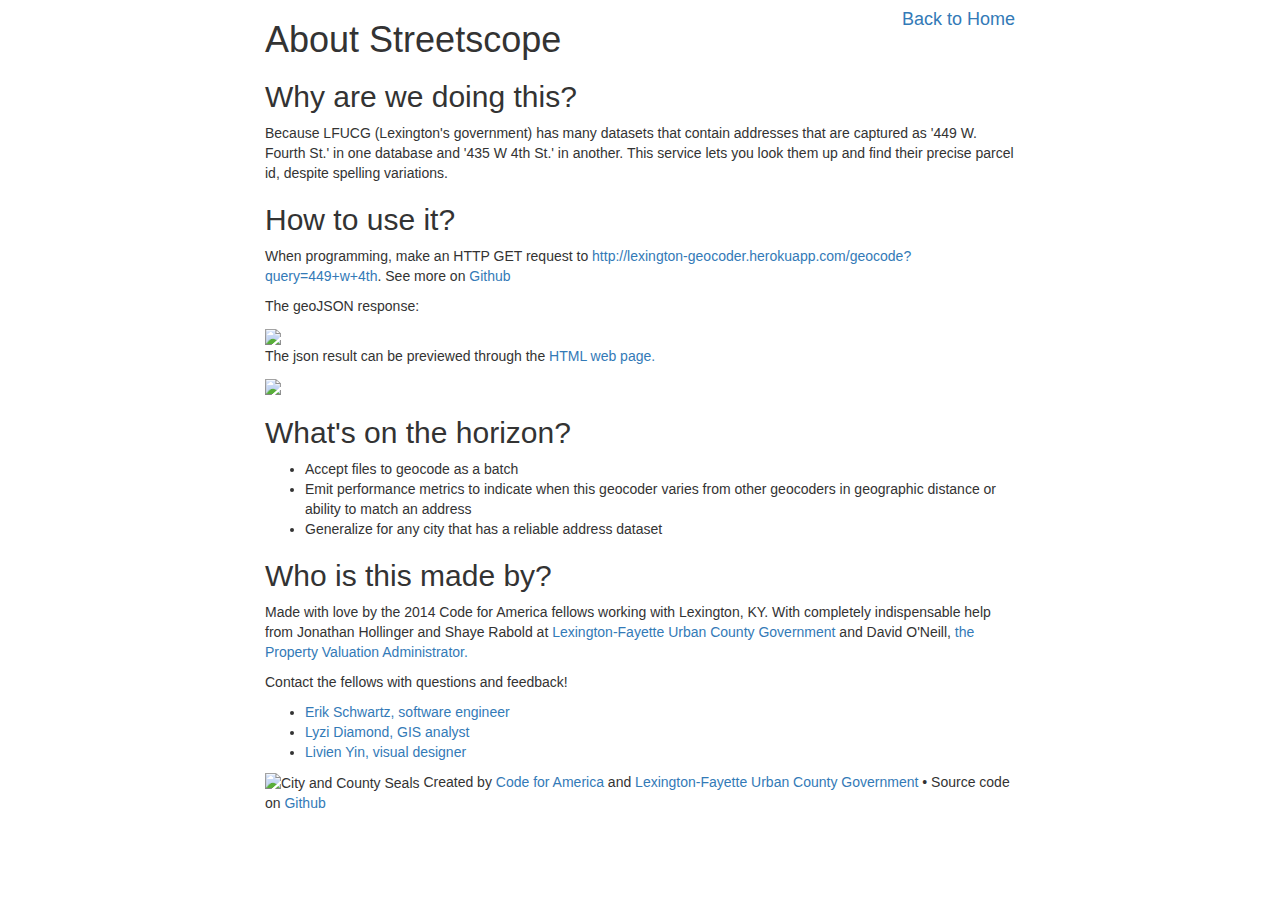
==== templates/about.html @ 320dbb6c "Add about page" ====
<!DOCTYPE html>
<html lang="en">
<head>
  <meta charset="utf-8">
  <meta name="viewport" content="width=device-width, initial-scale=1.0">
  <title>Streetscope</title>

  <link href="//netdna.bootstrapcdn.com/bootstrap/3.0.0/css/bootstrap.min.css" rel="stylesheet" media="screen">
  <link href="https://api.tiles.mapbox.com/mapbox.js/v2.0.1/mapbox.css" rel="stylesheet" />
  <link href="{{ url_for('static', filename='css/style.css') }}" rel="stylesheet" type="text/css" />
</head>
<body>
  <div id="about-wrapper" class="container">
    <div class="row">
      <div class="col-md-offset-2 col-md-8">
        <div class="pull-right"><a href="/"><h4>Back to Home</h4></a></div>
        <h1>About Streetscope</h1>
        <section id="why">
          <h2>Why are we doing this?</h2>
          <p>Because LFUCG (Lexington's government) has many datasets that contain addresses that are captured as '449 W. Fourth St.' in one database and '435 W 4th St.' in another. This service lets you look them up and find their precise parcel id, despite spelling variations.</p>
        </section>

        <section id="how">
          <h2>How to use it?</h2>
          <p>When programming, make an HTTP GET request to <a href="http://lexington-geocoder.herokuapp.com/geocode?query=449+w+4th" target="_blank">http://lexington-geocoder.herokuapp.com/geocode?query=449+w+4th</a>. See more on <a href="https://github.com/codeforamerica/lexington-geocoder" target="_blank">Github</a></p>
          <p>The geoJSON response:</p>
          <img src="/images/geoJSON.png" width="100%"/>
          <p>The json result can be previewed through the <a href="/" target="_blank">HTML web page.</a></p>
          <img src="/images/JSON.png" width="100%"/>
        </section>

        <section id="future">
          <h2>What's on the horizon?</h2>
          <ul>
            <li>Accept files to geocode as a batch</li>
            <li>Emit performance metrics to indicate when this geocoder varies from other geocoders in geographic distance or ability to match an address</li>
            <li>Generalize for any city that has a reliable address dataset</li>
          </ul>
        </section>

        <section id="who">
          <h2>Who is this made by?</h2>
          <p>Made with love by the 2014 Code for America fellows working with Lexington, KY. With completely indispensable help from Jonathan Hollinger and Shaye Rabold at <a href="http://lexingtonky.gov/" target="_blank">Lexington-Fayette Urban County Government</a> and David O'Neill, <a href="http://www.fayette-pva.com/" target="_blank">the Property Valuation Administrator.</a></p>
          <p>Contact the fellows with questions and feedback!</p>
          <ul>
            <li><a href="mailto:lexington@codeforamerica.org" target="_top">Erik Schwartz, software engineer</a></li>
            <li><a href="mailto:lexington@codeforamerica.org" target="_top">Lyzi Diamond, GIS analyst</a></li>
            <li><a href="mailto:lexington@codeforamerica.org" target="_top">Livien Yin, visual designer</a></li>
          </ul>
        </section>

        <footer>
          <img src="/static/images/footer-logos.png" width="200" alt="City and County Seals">
          Created by <a href="http://codeforamerica.org/">Code for America</a> and <a href="http://www.lexingtonky.gov/index.aspx">Lexington-Fayette Urban County Government</a>
          &bull; Source code on <a href="https://github.com/codeforamerica/lexington-geocoder">Github</a>
        </footer>
      </div>
    </div>
  </div>
</body>
</html>
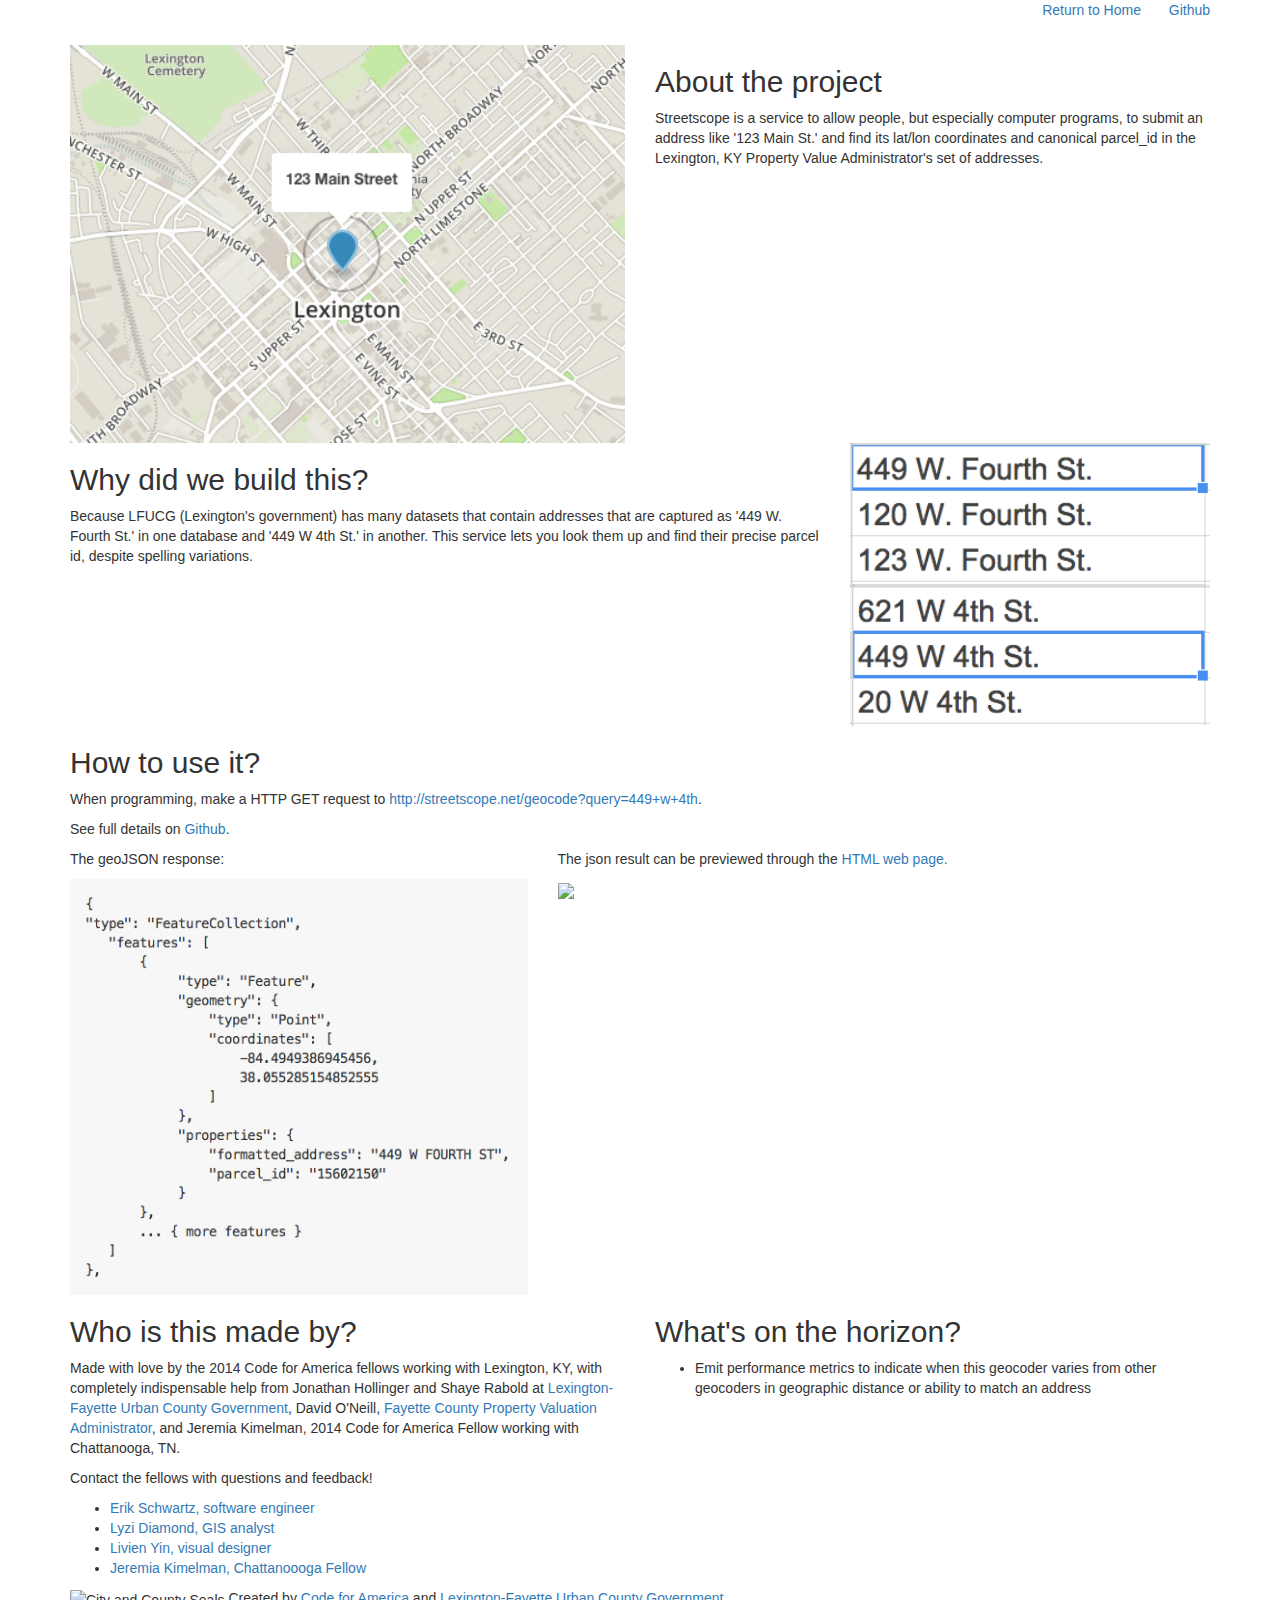
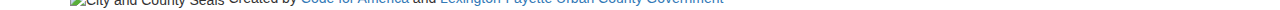
==== commit ec16d380: "Merge pull request #71 from codeforamerica/merge-livs-changes" ====
--- a/templates/about.html
+++ b/templates/about.html
@@ -5,57 +5,118 @@
   <meta name="viewport" content="width=device-width, initial-scale=1.0">
   <title>Streetscope</title>
 
+  <script src="//use.typekit.net/pbs6bvg.js"></script>
+  <script>try{Typekit.load();}catch(e){}</script>
+
   <link href="//netdna.bootstrapcdn.com/bootstrap/3.0.0/css/bootstrap.min.css" rel="stylesheet" media="screen">
   <link href="https://api.tiles.mapbox.com/mapbox.js/v2.0.1/mapbox.css" rel="stylesheet" />
   <link href="{{ url_for('static', filename='css/style.css') }}" rel="stylesheet" type="text/css" />
 </head>
 <body>
-  <div id="about-wrapper" class="container">
-    <div class="row">
-      <div class="col-md-offset-2 col-md-8">
-        <div class="pull-right"><a href="/"><h4>Back to Home</h4></a></div>
-        <h1>About Streetscope</h1>
-        <section id="why">
-          <h2>Why are we doing this?</h2>
-          <p>Because LFUCG (Lexington's government) has many datasets that contain addresses that are captured as '449 W. Fourth St.' in one database and '435 W 4th St.' in another. This service lets you look them up and find their precise parcel id, despite spelling variations.</p>
-        </section>
-
-        <section id="how">
-          <h2>How to use it?</h2>
-          <p>When programming, make an HTTP GET request to <a href="http://lexington-geocoder.herokuapp.com/geocode?query=449+w+4th" target="_blank">http://lexington-geocoder.herokuapp.com/geocode?query=449+w+4th</a>. See more on <a href="https://github.com/codeforamerica/lexington-geocoder" target="_blank">Github</a></p>
-          <p>The geoJSON response:</p>
-          <img src="/images/geoJSON.png" width="100%"/>
-          <p>The json result can be previewed through the <a href="/" target="_blank">HTML web page.</a></p>
-          <img src="/images/JSON.png" width="100%"/>
-        </section>
-
-        <section id="future">
-          <h2>What's on the horizon?</h2>
-          <ul>
-            <li>Accept files to geocode as a batch</li>
-            <li>Emit performance metrics to indicate when this geocoder varies from other geocoders in geographic distance or ability to match an address</li>
-            <li>Generalize for any city that has a reliable address dataset</li>
-          </ul>
-        </section>
-
-        <section id="who">
-          <h2>Who is this made by?</h2>
-          <p>Made with love by the 2014 Code for America fellows working with Lexington, KY. With completely indispensable help from Jonathan Hollinger and Shaye Rabold at <a href="http://lexingtonky.gov/" target="_blank">Lexington-Fayette Urban County Government</a> and David O'Neill, <a href="http://www.fayette-pva.com/" target="_blank">the Property Valuation Administrator.</a></p>
-          <p>Contact the fellows with questions and feedback!</p>
-          <ul>
-            <li><a href="mailto:lexington@codeforamerica.org" target="_top">Erik Schwartz, software engineer</a></li>
-            <li><a href="mailto:lexington@codeforamerica.org" target="_top">Lyzi Diamond, GIS analyst</a></li>
-            <li><a href="mailto:lexington@codeforamerica.org" target="_top">Livien Yin, visual designer</a></li>
-          </ul>
-        </section>
-
-        <footer>
-          <img src="/static/images/footer-logos.png" width="200" alt="City and County Seals">
-          Created by <a href="http://codeforamerica.org/">Code for America</a> and <a href="http://www.lexingtonky.gov/index.aspx">Lexington-Fayette Urban County Government</a>
-          &bull; Source code on <a href="https://github.com/codeforamerica/lexington-geocoder">Github</a>
-        </footer>
+  <div id="about-wrapper">
+    <div id="navigation">
+      <div class="container">
+        <div class="row">
+          <div class="col-md-3">
+            <div id="logo"><img src="/static/images/streetscope-logo-white.png" width="100%"/></div>
+          </div>
+          <div class="col-md-9">
+            <div class="pull-right">
+              <a href="/">Return to Home</a>
+              <a href="https://github.com/codeforamerica/streetscope" target="_blank"><img src="/static/images/github-icon.png" width="20px"/> Github</a>
+            </div>
+          </div>
+        </div>
       </div>
     </div>
+
+    <section id="what">
+      <div class="container">
+        <div class="row">
+          <div class="col-md-6">
+            <img src="/static/images/123-main-st.png" width="100%"/>
+          </div>
+          <div class="col-md-6">
+            <div class="description">
+              <h2>About the project</h2>
+              <p>Streetscope is a service to allow people, but especially computer programs, to submit an address like '123 Main St.' and find its lat/lon coordinates and canonical parcel_id in the Lexington, KY Property Value Administrator's set of addresses.</p>
+            </div>
+          </div>
+        </div>
+      </div>
+    </section>
+
+    <section id="why">
+      <div class="container">
+        <div class="row">
+          <div class="col-md-8">
+            <h2>Why did we build this?</h2>
+            <p>Because LFUCG (Lexington's government) has many datasets that contain addresses that are captured as '449 W. Fourth St.' in one database and '449 W 4th St.' in another. This service lets you look them up and find their precise parcel id, despite spelling variations.</p>
+          </div>
+          <div class="col-md-4">
+            <img src="/static/images/fourth-st.png" width="100%"/>
+            <img src="/static/images/4th-st.png" width="100%"/>
+          </div>
+        </div>
+      </div>
+    </section>
+
+    <section id="how">
+      <div class="container">
+        <div class="row">
+          <div class="col-md-12">
+            <h2>How to use it?</h2>
+            <p>When programming, make a HTTP GET request to <a href="http://streetscope.net/geocode?query=449+w+4th" target="_blank">http://streetscope.net/geocode?query=449+w+4th</a>.</p>
+            <p>See full details on <a href="https://github.com/codeforamerica/streetscope" target="_blank">Github</a>.</p>
+          </div>
+        </div>
+        <div class="row">
+          <div class="col-md-5">
+            <p>The geoJSON response:</p>
+            <img src="/static/images/geoJSON.png" width="100%"/>
+          </div>
+          <div class="col-md-7">
+            <p>The json result can be previewed through the <a href="/" target="_blank">HTML web page.</a></p>
+            <img src="/static/images/JSON.png" width="100%"/>
+          </div>
+        </div>
+      </div>
+    </section>
+
+    <section id="who">
+      <div class="container">
+        <div class="row">
+          <div class="col-md-6">
+            <h2>Who is this made by?</h2>
+            <p>Made with love by the 2014 Code for America fellows working with Lexington, KY, with completely indispensable help from Jonathan Hollinger and Shaye Rabold at <a href="http://lexingtonky.gov/" target="_blank">Lexington-Fayette Urban County Government</a>, David O'Neill, <a href="http://www.fayette-pva.com/" target="_blank">Fayette County Property Valuation Administrator</a>, and Jeremia Kimelman, 2014 Code for America Fellow working with Chattanooga, TN.</p>
+            <p>Contact the fellows with questions and feedback!</p>
+            <ul>
+              <li><a href="mailto:lexington@codeforamerica.org" target="_top">Erik Schwartz, software engineer</a></li>
+              <li><a href="mailto:lexington@codeforamerica.org" target="_top">Lyzi Diamond, GIS analyst</a></li>
+              <li><a href="mailto:lexington@codeforamerica.org" target="_top">Livien Yin, visual designer</a></li>
+              <li><a href="mailto:lexington@codeforamerica.org" target="_top">Jeremia Kimelman, Chattanoooga Fellow</a></li>
+            </ul>
+          </div>
+          <div class="col-md-6">
+            <h2>What's on the horizon?</h2>
+            <ul>
+              <li>Emit performance metrics to indicate when this geocoder varies from other geocoders in geographic distance or ability to match an address</li>
+            </ul>
+          </div>
+        </div>
+      </div>
+    </section>
+
+    <footer>
+      <div class="container">
+        <div class="row">
+          <div class="col-md-12">
+            <img src="/static/images/footer-logos.png" width="200" alt="City and County Seals">
+            Created by <a href="http://codeforamerica.org/">Code for America</a> and <a href="http://www.lexingtonky.gov/index.aspx">Lexington-Fayette Urban County Government</a>
+          </div>
+        </div>
+      </div>
+    </footer>
   </div>
 </body>
 </html>
